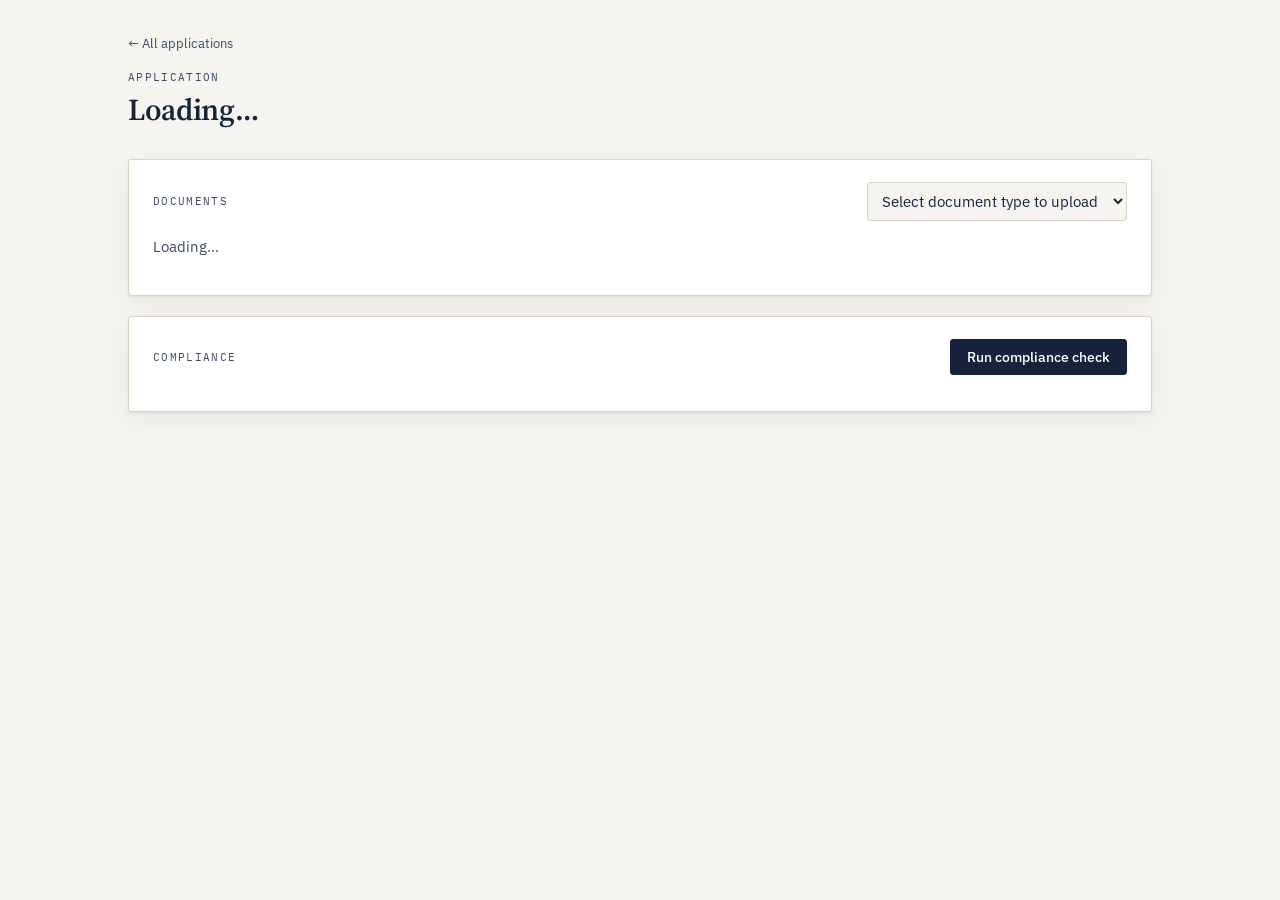
==== application.html @ cc349c44 "Fix OCR failures and duplicate findings" ====
<!doctype html>
<html lang="en">
<head>
<meta charset="utf-8" />
<meta name="viewport" content="width=device-width, initial-scale=1" />
<title>Application — Compliance Checker</title>
<link rel="stylesheet" href="assets/style.css" />
</head>
<body>
  <div class="shell">
    <a href="applications.html" style="font-size:0.82rem; color:var(--ink-soft); text-decoration:none;">&larr; All applications</a>

    <div class="panel-head" style="margin-top:10px;">
      <div>
        <span class="eyebrow">Application</span>
        <h1 id="app-title">Loading…</h1>
        <div id="app-meta" style="color:var(--ink-soft); font-size:0.86rem;"></div>
      </div>
      <div style="text-align:right;">
        <div id="app-stamp"></div>
      </div>
    </div>

    <div id="notice-slot"></div>

    <div class="panel">
      <div class="panel-head">
        <span class="eyebrow">Documents</span>
        <div class="field" style="margin:0; min-width:260px;"><label for="upload-type-select" style="display:none;">Document type</label><select id="upload-type-select"><option value="">Select document type to upload</option></select></div>
      </div>
      <div id="doctype-blocks"><p style="color:var(--ink-soft);">Loading…</p></div>
    </div>

    <div class="preview-modal" id="preview-modal" hidden>
      <div class="preview-dialog" role="dialog" aria-modal="true" aria-labelledby="preview-title">
        <div class="preview-head"><strong id="preview-title">Document preview</strong><div style="display:flex; gap:8px;"><a id="preview-download" class="btn secondary" target="_blank" rel="noopener">Open/download</a><button id="preview-close" class="secondary">Close</button></div></div>
        <div class="preview-body" id="preview-body"></div>
      </div>
    </div>

    <div class="panel">
      <div class="panel-head">
        <span class="eyebrow">Compliance</span>
        <button id="run-check-btn">Run compliance check</button>
      </div>
      <div id="run-summary" style="margin-bottom:12px;"></div>
      <div id="findings-table"></div>
    </div>
  </div>

  <script src="assets/config.js"></script>
  <script type="module">
    import { requireSession, wireTopbar } from "./assets/auth.js";
    import { renderTopbar } from "./assets/topbar.js";
    import { supabase } from "./assets/supabase-client.js";
    import { getStorageProvider } from "./assets/providers/storage.js";
    import { getComplianceProvider } from "./assets/providers/compliance-ai.js";
    import { getDocumentAIProvider } from "./assets/providers/document-ai.js";

    renderTopbar("applications.html");
    const session = await requireSession();
    const params = new URLSearchParams(window.location.search);
    const applicationId = params.get("id");
    if (!applicationId) window.location.href = "applications.html";

    const noticeSlot = document.getElementById("notice-slot");
    function showNotice(kind, msg) { noticeSlot.innerHTML = `<div class="notice ${kind}">${msg}</div>`; }
    function escapeHtml(value) { return String(value ?? "").replace(/[&<>\"']/g, (c) => ({ "&": "&amp;", "<": "&lt;", ">": "&gt;", '\"': "&quot;", "'": "&#39;" }[c])); }
    function slug(name) { return name.toLowerCase().trim().replace(/[^a-z0-9]+/g, "-").replace(/(^-|-$)/g, ""); }
    function stampClass(status) { return status === "green" ? "green" : status === "yellow" ? "yellow" : status === "red" ? "red" : "grey"; }

    let userId, application, student, documentTypes = [], documents = [], rules = [], extractionsByDoc = {};
    const forcedVisible = new Set();
    const processingDocuments = new Set();
    const LOAD_TIMEOUT_MS = 15000;
    const OCR_TIMEOUT_MS = 90000;

    function withTimeout(promise, timeoutMs, label) {
      let timer;
      const timeout = new Promise((_, reject) => { timer = setTimeout(() => reject(new Error(`${label} timed out after ${Math.round(timeoutMs / 1000)} seconds.`)), timeoutMs); });
      return Promise.race([promise, timeout]).finally(() => clearTimeout(timer));
    }

    if (session) {
      wireTopbar(session.user.email);
      userId = session.user.id;
      await loadAll();
      document.getElementById("run-check-btn").addEventListener("click", runComplianceCheck);
      document.getElementById("upload-type-select").addEventListener("change", (event) => {
        const typeId = event.target.value;
        if (!typeId) return;
        forcedVisible.add(typeId);
        renderDoctypeBlocks();
        event.target.value = "";
      });
    }

    async function loadAll() {
      const { data: app, error: appErr } = await supabase
        .from("applications")
        .select("*, students(*), universities(name), programmes(name), countries(name)")
        .eq("id", applicationId).single();
      if (appErr) { showNotice("error", appErr.message); return; }
      application = app; student = app.students;

      document.getElementById("app-title").textContent = `${student?.full_name ?? "Unnamed student"}`;
      document.getElementById("app-meta").textContent =
        `${app.universities?.name ?? "No university"} · ${app.programmes?.name ?? "No programme"} · ${app.countries?.name ?? "No country"} · intake ${app.intake ?? "tbd"}`;
      renderStamp(app.overall_status);

      const { data: types } = await supabase.from("document_types").select("*").order("name");
      documentTypes = types || [];
      populateUploadTypeSelect();
      const { data: configuredRules, error: rulesError } = await supabase.from("compliance_requirements").select("*").eq("is_enabled", true).order("priority");
      if (rulesError) { showNotice("error", rulesError.message); return; }
      rules = configuredRules || [];

      await loadDocuments();
      await loadLatestRun();
    }

    function renderStamp(status) {
      document.getElementById("app-stamp").innerHTML = status
        ? `<span class="stamp ${stampClass(status)}">${status}</span>`
        : `<span class="stamp grey">not run</span>`;
    }

    async function loadDocuments() {
      const container = document.getElementById("doctype-blocks");
      try {
        const { data: docs, error } = await withTimeout(
          supabase.from("documents").select("*").eq("application_id", applicationId).order("uploaded_at", { ascending: false }),
          LOAD_TIMEOUT_MS,
          "Document list loading"
        );
        if (error) throw error;
        documents = docs || [];

        if (documents.length) {
          const { data: extractions, error: extractionError } = await withTimeout(
            supabase.from("document_extractions").select("*").in("document_id", documents.map((d) => d.id)).order("created_at", { ascending: false }),
            LOAD_TIMEOUT_MS,
            "Document extraction loading"
          );
          if (extractionError) throw extractionError;
          extractionsByDoc = {};
          for (const ex of extractions || []) {
            if (!extractionsByDoc[ex.document_id]) extractionsByDoc[ex.document_id] = ex;
          }
        } else {
          extractionsByDoc = {};
        }

        renderDoctypeBlocks();
        const queuedDocuments = documents.filter((document) => document.processing_status === "queued" && !extractionsByDoc[document.id]);
        for (const document of queuedDocuments) processDocument(document.id);
      } catch (err) {
        documents = [];
        extractionsByDoc = {};
        container.innerHTML = `<div class="notice error">Could not load documents: ${escapeHtml(err.message || "Unknown error")} <button class="secondary" id="retry-documents-btn" style="margin-left:8px;">Retry</button></div>`;
        document.getElementById("retry-documents-btn")?.addEventListener("click", loadDocuments);
      }
    }

    function populateUploadTypeSelect() {
      const select = document.getElementById("upload-type-select");
      const groups = new Map();
      for (const type of documentTypes) { const category = type.category || "Other / Custom Documents"; if (!groups.has(category)) groups.set(category, []); groups.get(category).push(type); }
      select.innerHTML = `<option value="">Select document type to upload</option>` + [...groups.entries()].map(([category, rows]) => `<optgroup label="${escapeHtml(category)}">${rows.map((type) => `<option value="${type.id}">${escapeHtml(type.name)}</option>`).join("")}</optgroup>`).join("");
    }

    // Which document types currently have a block on screen: required types,

    // required types, any custom type that already has a document, and any
    // type the reviewer explicitly opened via "Use another document type".
    function visibleTypes() {
      const withDocs = new Set(documents.map((d) => d.document_type_id));
      return documentTypes.filter(
        (t) => t.required_by_default || withDocs.has(t.id) || forcedVisible.has(t.id)
      );
    }

    function renderDoctypeBlocks() {
      const container = document.getElementById("doctype-blocks");
      const types = visibleTypes();
      if (!types.length) {
        container.innerHTML = `<div class="empty-state">No document types yet. Add one from the Document types page, or click "Use another document type" above.</div>`;
        return;
      }
      container.innerHTML = types.map(typeBlockHtml).join("");

      container.querySelectorAll("[data-action='preview']").forEach((button) => {
        button.addEventListener("click", () => previewDocument(button.dataset.docId));
      });
      container.querySelectorAll("[data-action='retry']").forEach((button) => {
        button.addEventListener("click", () => processDocument(button.dataset.docId));
      });
      for (const t of types) {
        const input = container.querySelector(`input[type=file][data-type-id="${t.id}"]`);
        if (input) input.addEventListener("change", (e) => uploadFiles(t, e.target.files));
      }
    }

    function typeBlockHtml(t) {
      const docsForType = documents.filter((d) => d.document_type_id === t.id);
      return `
        <div class="doctype-block">
          <div class="doctype-head">
            <h3 style="margin:0;">${t.name}${t.required_by_default ? ' <span class="badge critical">required</span>' : ""}</h3>
            <span class="count">${docsForType.length} document${docsForType.length === 1 ? "" : "s"}</span>
          </div>
          ${docsForType.map((d) => docFileRowHtml(d)).join("") || '<p style="color:var(--ink-soft); font-size:0.85rem; margin:4px 0;">No documents uploaded yet.</p>'}
          <div class="field" style="margin-top:10px; margin-bottom:0;">
            <input type="file" multiple data-type-id="${t.id}" />
          </div>
        </div>`;
    }

    function docFileRowHtml(d) {
      const ex = extractionsByDoc[d.id];
      const statusBadge = `<span class="badge ${d.processing_status === "ready" ? "resolved" : "warning"}">${d.processing_status}</span>`;
      return `
        <div class="doc-file-row" style="flex-direction:column; align-items:stretch;">
          <div style="display:flex; justify-content:space-between; align-items:center;">
            <span>${d.file_name} <span style="color:var(--ink-soft); font-size:0.78rem;">(${Math.round(d.file_size / 1024)} KB)</span></span>
            <div style="display:flex; align-items:center; gap:8px;">
              ${statusBadge}
              ${ex ? '<span class="badge accepted">processed</span>' : d.processing_status === "failed" ? '<span class="badge critical">failed</span>' : '<span class="badge warning">processing automatically</span>'}
              <button class="secondary" style="padding:4px 10px; font-size:0.78rem;" data-action="preview" data-doc-id="${d.id}">Preview</button>
              ${d.processing_status === "failed" ? `<button class="secondary" style="padding:4px 10px; font-size:0.78rem;" data-action="retry" data-doc-id="${d.id}">Retry</button>` : ""}
            </div>
          </div>
          <div id="extraction-slot-${d.id}"></div>
        </div>`;
    }

    async function previewDocument(docId) {
      const doc = documents.find((item) => item.id === docId);
      if (!doc) return;
      try {
        const url = await getStorageProvider().getSignedUrl(doc.storage_path);
        const modal = window.document.getElementById("preview-modal");
        const body = window.document.getElementById("preview-body");
        window.document.getElementById("preview-title").textContent = doc.file_name;
        window.document.getElementById("preview-download").href = url;
        if (doc.mime_type === "application/pdf") body.innerHTML = `<iframe title="${doc.file_name}" src="${url}"></iframe>`;
        else if (doc.mime_type?.startsWith("image/")) body.innerHTML = `<img alt="${doc.file_name}" src="${url}" />`;
        else body.innerHTML = `<div class="preview-fallback">Preview is not available for this file type. Use the button above to open or download the document.</div>`;
        modal.hidden = false;
      } catch (err) { showNotice("error", err.message || "Could not preview this document."); }
    }

    document.getElementById("preview-close").addEventListener("click", () => { document.getElementById("preview-modal").hidden = true; document.getElementById("preview-body").innerHTML = ""; });
    document.getElementById("preview-modal").addEventListener("click", (event) => { if (event.target.id === "preview-modal") document.getElementById("preview-close").click(); });

    async function processDocument(docId, uploadedFile = null) {
      const document = documents.find((item) => item.id === docId);
      if (!document || processingDocuments.has(docId)) return;
      processingDocuments.add(docId);
      try {
        document.processing_status = "queued";
        showNotice("queue", `Processing ${document.file_name} automatically…`);
        const type = documentTypes.find((item) => item.id === document.document_type_id);
        let file = uploadedFile;
        if (!file) {
          const storage = getStorageProvider();
          const signedUrl = await storage.getSignedUrl(document.storage_path);
          const response = await fetch(signedUrl);
          const blob = await response.blob();
          file = new File([blob], document.file_name, { type: document.mime_type || blob.type || "application/octet-stream" });
        }
        let result;
        const isVisionDocument = document.mime_type === "application/pdf" || document.mime_type?.startsWith("image/");
        if (isVisionDocument && window.APP_CONFIG.OCR_FUNCTION_NAME) {
          const response = await withTimeout(
            supabase.functions.invoke(window.APP_CONFIG.OCR_FUNCTION_NAME, { body: { document_id: docId, document_type: type?.name || document.detected_document_type || "document" } }),
            OCR_TIMEOUT_MS,
            "Gemini OCR"
          );
          if (response.error) {
            let detail = response.error.message || "OCR Edge Function failed.";
            try {
              const body = await response.error.context?.json();
              detail = body?.details || body?.error || detail;
            } catch { /* keep the SDK error when the response body is unavailable */ }
            throw new Error(detail);
          }
          result = response.data;
        } else {
          const docAI = getDocumentAIProvider();
          result = await docAI.extract({ file, document, documentType: type });
        }
        const { error } = await supabase.from("document_extractions").insert({
          document_id: docId, provider: result.provider, model: result.model,
          extracted_data: result.extracted_data, confidence: result.confidence,
        });
        if (error) throw error;
        const { error: updateError } = await supabase.from("documents").update({
          processing_status: "ready",
          detected_document_type: result.extracted_data?.extractedDocumentType || type?.name || null,
          processed_at: new Date().toISOString(),
        }).eq("id", docId);
        if (updateError) throw updateError;
        await loadDocuments();
      } catch (err) {
        document.processing_status = "failed";
        await supabase.from("documents").update({ processing_status: "failed" }).eq("id", docId);
        renderDoctypeBlocks();
        showNotice("error", `${document.file_name}: ${err.message || "Automatic processing failed."}`);
      } finally {
        processingDocuments.delete(docId);
      }
    }

    async function uploadFiles(docType, fileList) {
      const storage = getStorageProvider();
      const maxMb = window.APP_CONFIG.MAX_UPLOAD_SIZE_MB || 10;
      try {
        for (const file of fileList) {
          if (file.size > maxMb * 1024 * 1024) {
            showNotice("error", `${file.name} exceeds the ${maxMb} MB upload limit.`);
            continue;
          }
          const path = storage.buildPath(userId, applicationId, slug(docType.name), file.name);
          await storage.upload(path, file);
          const { data: doc, error } = await supabase.from("documents").insert({
            owner_id: userId, application_id: applicationId, student_id: application.student_id,
            document_type_id: docType.id, file_name: file.name, mime_type: file.type || "application/octet-stream",
            file_size: file.size, storage_bucket: window.APP_CONFIG.STORAGE_BUCKET, storage_path: path,
            processing_status: "queued",
          }).select("id").single();
          if (error) throw error;
          documents.push({ ...doc, file_name: file.name, document_type_id: docType.id, storage_path: path, mime_type: file.type, processing_status: "queued" });
          await processDocument(doc.id, file);
        }
        showNotice("ok", "Upload complete. Documents were processed automatically. Run compliance when ready.");
        await loadDocuments();
      } catch (err) {
        showNotice("error", err.message || "Upload failed.");
      }
    }

    function promptAddDocType() {
      const shown = new Set(visibleTypes().map((t) => t.id));
      const remaining = documentTypes.filter((t) => !shown.has(t.id));
      if (!remaining.length) {
        showNotice("ok", "Every document type is already shown below. Add a new one from the Document types page.");
        return;
      }
      const names = remaining.map((t) => t.name).join(", ");
      const chosen = window.prompt(`Add which type?\n\n${names}`);
      const match = remaining.find((t) => t.name.toLowerCase() === (chosen || "").trim().toLowerCase());
      if (!match) return;
      forcedVisible.add(match.id);
      renderDoctypeBlocks();
    }

    function dedupeFindings(findings) {
      const seen = new Set();
      return findings.filter((finding) => {
        const key = [finding.findingType, finding.documentId || "", finding.relatedDocumentId || "", finding.description || ""].join("|");
        if (seen.has(key)) return false;
        seen.add(key);
        return true;
      });
    }

    async function runComplianceCheck() {
      try {
        showNotice("queue", "Running compliance check…");
        const requiredTypes = documentTypes.filter((t) => t.required_by_default).map((t) => t.name);

        const engineDocs = documents.map((d) => {
          const type = documentTypes.find((t) => t.id === d.document_type_id);
          const ex = extractionsByDoc[d.id];
          return {
            id: d.id,
            fileName: d.file_name,
            documentTypeId: d.document_type_id,
            selectedType: type?.name || d.detected_document_type || "unknown",
            extraction: ex ? ex.extracted_data : null,
          };
        });

        const input = {
          applicationId,
          application: {
            dateOfBirth: student?.date_of_birth || null,
            passportNumber: student?.passport_number || null,
            countryId: application.country_id,
            universityId: application.university_id,
            programmeId: application.programme_id,
          },
          documents: engineDocs,
          requiredDocumentTypes: requiredTypes,
          requirements: {},
          rules,
        };

        const provider = getComplianceProvider();
        const rawResult = await provider.evaluate(input);
        const uniqueFindings = dedupeFindings(rawResult.findings || []);
        const result = { ...rawResult, findings: uniqueFindings };

        const { data: run, error: runErr } = await supabase.from("compliance_runs").insert({
          application_id: applicationId, started_by: userId, provider: provider.name,
          stage_one_completed: true, stage_two_completed: true, stage_three_completed: true,
          status: "completed", completed_at: new Date().toISOString(),
        }).select("id").single();
        if (runErr) throw runErr;

        if (result.findings.length) {
          const rows = result.findings.map((f) => ({
            run_id: run.id, application_id: applicationId, document_id: f.documentId,
            related_document_id: f.relatedDocumentId, finding_type: f.findingType, severity: f.severity,
            state: f.state, description: f.description, evidence: f.evidence,
            expected_value: f.expectedValue, actual_value: f.actualValue,
            recommendation: f.recommendation, confidence: f.confidence,
          }));
          const { error: findErr } = await supabase.from("compliance_findings").insert(rows);
          if (findErr) throw findErr;
        }

        await supabase.from("applications").update({
          overall_status: result.status, documents_checked: result.documentsChecked,
          passed_count: result.passed, warning_count: result.warnings,
          failed_count: result.failed, missing_count: result.missing,
          status: result.findings.length ? "needs_review" : application.status,
          updated_at: new Date().toISOString(),
        }).eq("id", applicationId);

        await supabase.from("audit_logs").insert({
          actor_id: userId, application_id: applicationId, event_type: "compliance_run_completed",
          payload: { status: result.status, findings: result.findings.length, provider: provider.name },
        });

        renderStamp(result.status);
        renderRunSummary(result);
        renderFindings(result.findings);
        showNotice("ok", `Compliance check complete — ${result.findings.length} finding(s).`);
      } catch (err) {
        showNotice("error", err.message || "Compliance check failed.");
      }
    }

    async function loadLatestRun() {
      const { data: run } = await supabase
        .from("compliance_runs").select("*").eq("application_id", applicationId)
        .order("started_at", { ascending: false }).limit(1).maybeSingle();
      if (!run) return;
      const { data: findings } = await supabase
        .from("compliance_findings").select("*").eq("run_id", run.id).order("severity");
      renderRunSummary({
        documentsChecked: application.documents_checked, passed: application.passed_count,
        warnings: application.warning_count, failed: application.failed_count, missing: application.missing_count,
      });
      renderFindings((findings || []).map((f) => ({
        findingType: f.finding_type, severity: f.severity, state: f.state, description: f.description,
        evidence: f.evidence, expectedValue: f.expected_value, actualValue: f.actual_value,
        recommendation: f.recommendation, confidence: f.confidence,
      })));
    }

    function renderRunSummary(r) {
      document.getElementById("run-summary").innerHTML = `
        <div class="field-row mono" style="font-size:0.82rem; color:var(--ink-soft);">
          <span>checked: ${r.documentsChecked}</span>
          <span>passed: ${r.passed}</span>
          <span>warnings: ${r.warnings}</span>
          <span>failed: ${r.failed}</span>
          <span>missing: ${r.missing}</span>
        </div>`;
    }

    function renderFindings(findings) {
      const el = document.getElementById("findings-table");
      if (!findings.length) { el.innerHTML = `<div class="empty-state">No findings on record yet. Run a compliance check to generate structured findings.</div>`; return; }
      el.innerHTML = `
        <table>
          <thead><tr><th>Severity</th><th>Type</th><th>Description</th><th>Expected</th><th>Actual</th><th>Recommendation</th><th>Evidence</th></tr></thead>
          <tbody>
            ${findings.map((f) => `
              <tr>
                <td><span class="badge ${f.severity}">${f.severity}</span></td>
                <td class="mono">${f.findingType}</td>
                <td>${f.description}</td>
                <td>${f.expectedValue ?? "—"}</td>
                <td>${f.actualValue ?? "—"}</td>
                <td>${f.recommendation ?? "—"}</td>
                <td><pre class="evidence-json">${JSON.stringify(f.evidence, null, 0)}</pre></td>
              </tr>`).join("")}
          </tbody>
        </table>`;
    }
  </script>
</body>
</html>
---- assets/style.css ----
@import url('https://fonts.googleapis.com/css2?family=Source+Serif+4:opsz,wght@8..60,500;8..60,600;8..60,700&family=IBM+Plex+Sans:wght@400;500;600&family=IBM+Plex+Mono:wght@400;500&display=swap');

:root {
  --ink: #16233b;
  --ink-soft: #3b4a63;
  --paper: #f6f4ee;
  --paper-raised: #ffffff;
  --line: #d8d3c4;
  --verdigris: #2f6f62;
  --verdigris-soft: #e4efec;
  --amber: #b9791f;
  --amber-soft: #f6ecd9;
  --rust: #a63d2c;
  --rust-soft: #f7e4de;
  --radius: 3px;
  --shadow: 0 1px 2px rgba(22, 35, 59, 0.08), 0 8px 24px rgba(22, 35, 59, 0.06);
  --font-display: 'Source Serif 4', Georgia, serif;
  --font-body: 'IBM Plex Sans', -apple-system, BlinkMacSystemFont, sans-serif;
  --font-mono: 'IBM Plex Mono', ui-monospace, SFMono-Regular, Menlo, monospace;
}

* { box-sizing: border-box; }

body {
  margin: 0;
  background: var(--paper);
  color: var(--ink);
  font-family: var(--font-body);
  font-size: 15px;
  line-height: 1.5;
}

a { color: var(--verdigris); }

h1, h2, h3 { font-family: var(--font-display); font-weight: 600; margin: 0 0 0.4em; color: var(--ink); }
h1 { font-size: 1.9rem; letter-spacing: -0.01em; }
h2 { font-size: 1.3rem; }
h3 { font-size: 1.05rem; }

.mono { font-family: var(--font-mono); }

/* ---- Shell / chrome ---- */
.topbar {
  display: flex; align-items: center; justify-content: space-between;
  padding: 14px 28px; border-bottom: 1px solid var(--line);
  background: var(--paper-raised);
}
.topbar .brand { display: flex; align-items: baseline; gap: 10px; }
.topbar .brand .mark {
  font-family: var(--font-mono); font-size: 11px; letter-spacing: 0.14em;
  color: var(--verdigris); border: 1px solid var(--verdigris); padding: 2px 6px; border-radius: var(--radius);
}
.topbar .brand .name { font-family: var(--font-display); font-weight: 600; font-size: 1.1rem; }
.topbar nav { display: flex; gap: 18px; align-items: center; font-size: 0.9rem; }
.topbar nav a { color: var(--ink-soft); text-decoration: none; }
.topbar nav a:hover, .topbar nav a.active { color: var(--ink); text-decoration: underline; }
.topbar .who { font-size: 0.82rem; color: var(--ink-soft); }

.shell { max-width: 1080px; margin: 0 auto; padding: 32px 28px 80px; }

/* ---- Cards / panels ---- */
.panel {
  background: var(--paper-raised); border: 1px solid var(--line); border-radius: var(--radius);
  padding: 22px 24px; margin-bottom: 20px; box-shadow: var(--shadow);
}
.panel-head { display: flex; align-items: center; justify-content: space-between; margin-bottom: 14px; gap: 12px; flex-wrap: wrap; }
.panel-head .eyebrow { font-family: var(--font-mono); font-size: 11px; letter-spacing: 0.12em; text-transform: uppercase; color: var(--ink-soft); }

.grid-2 { display: grid; grid-template-columns: 1fr 1fr; gap: 14px; }
@media (max-width: 720px) { .grid-2 { grid-template-columns: 1fr; } }

/* ---- Forms ---- */
label { display: block; font-size: 0.82rem; color: var(--ink-soft); margin-bottom: 4px; }
input, select, textarea {
  width: 100%; font-family: var(--font-body); font-size: 0.92rem; padding: 8px 10px;
  border: 1px solid var(--line); border-radius: var(--radius); background: var(--paper);
  color: var(--ink);
}
input:focus, select:focus, textarea:focus { outline: 2px solid var(--verdigris); outline-offset: 1px; }
.field { margin-bottom: 12px; }
.field-row { display: flex; gap: 12px; flex-wrap: wrap; }
.field-row > .field { flex: 1; min-width: 160px; }

button, .btn {
  font-family: var(--font-body); font-weight: 500; font-size: 0.88rem; cursor: pointer;
  padding: 8px 16px; border-radius: var(--radius); border: 1px solid var(--ink);
  background: var(--ink); color: var(--paper-raised); text-decoration: none; display: inline-block;
}
button:hover, .btn:hover { background: #0e1830; }
button.secondary, .btn.secondary { background: transparent; color: var(--ink); border-color: var(--line); }
button.secondary:hover, .btn.secondary:hover { border-color: var(--ink); background: transparent; }
button.danger { background: var(--rust); border-color: var(--rust); }
button:disabled { opacity: 0.5; cursor: not-allowed; }

/* ---- Stamp (signature element): compliance verdict ---- */
.stamp {
  display: inline-flex; align-items: center; justify-content: center; gap: 8px;
  font-family: var(--font-mono); font-size: 12px; letter-spacing: 0.1em; text-transform: uppercase;
  padding: 7px 14px; border-radius: 999px; border: 2px solid currentColor; transform: rotate(-2deg);
}
.stamp.green { color: var(--verdigris); background: var(--verdigris-soft); }
.stamp.yellow { color: var(--amber); background: var(--amber-soft); }
.stamp.red { color: var(--rust); background: var(--rust-soft); }
.stamp.grey { color: var(--ink-soft); background: #ececec; }

/* ---- Badges ---- */
.badge {
  display: inline-block; font-family: var(--font-mono); font-size: 10.5px; letter-spacing: 0.06em;
  text-transform: uppercase; padding: 2px 8px; border-radius: 999px; border: 1px solid currentColor;
}
.badge.critical { color: var(--rust); background: var(--rust-soft); }
.badge.warning { color: var(--amber); background: var(--amber-soft); }
.badge.info { color: var(--ink-soft); background: #ececec; }
.badge.open { color: var(--rust); }
.badge.resolved, .badge.accepted { color: var(--verdigris); }
.badge.dismissed { color: var(--ink-soft); }

/* ---- Tables / lists ---- */
table { width: 100%; border-collapse: collapse; font-size: 0.88rem; }
th, td { text-align: left; padding: 9px 10px; border-bottom: 1px solid var(--line); vertical-align: top; }
th { font-family: var(--font-mono); font-size: 10.5px; letter-spacing: 0.08em; text-transform: uppercase; color: var(--ink-soft); }
tr:hover td { background: rgba(22, 35, 59, 0.02); }

.list-row {
  display: flex; align-items: center; justify-content: space-between; gap: 12px;
  padding: 12px 0; border-bottom: 1px solid var(--line);
}
.list-row:last-child { border-bottom: none; }
.list-row .title { font-weight: 500; }
.list-row .meta { font-size: 0.8rem; color: var(--ink-soft); }

/* ---- Doc type / upload blocks ---- */
.doctype-block { border: 1px solid var(--line); border-radius: var(--radius); padding: 14px 16px; margin-bottom: 12px; background: var(--paper); }
.doctype-block .doctype-head { display: flex; justify-content: space-between; align-items: baseline; margin-bottom: 8px; }
.doctype-block .count { font-family: var(--font-mono); font-size: 11px; color: var(--ink-soft); }
.doc-file-row { display: flex; align-items: center; justify-content: space-between; padding: 6px 0; border-top: 1px dashed var(--line); font-size: 0.86rem; }
.doc-file-row:first-of-type { border-top: none; }

.empty-state {
  border: 1px dashed var(--line); border-radius: var(--radius); padding: 28px; text-align: center;
  color: var(--ink-soft); font-size: 0.9rem;
}

.notice { padding: 10px 14px; border-radius: var(--radius); font-size: 0.85rem; margin-bottom: 14px; }
.notice.error { background: var(--rust-soft); color: var(--rust); border: 1px solid var(--rust); }
.notice.ok { background: var(--verdigris-soft); color: var(--verdigris); border: 1px solid var(--verdigris); }
.notice.queue { background: var(--amber-soft); color: var(--amber); border: 1px solid var(--amber); }

.evidence-json {
  font-family: var(--font-mono); font-size: 11.5px; background: var(--paper); border: 1px solid var(--line);
  border-radius: var(--radius); padding: 8px 10px; white-space: pre-wrap; word-break: break-word; margin: 0;
}

.footer-note { margin-top: 28px; font-size: 0.78rem; color: var(--ink-soft); text-align: center; }

/* ---- Authenticated workspace shell ---- */
.workspace-sidebar {
  position: fixed; inset: 0 auto 0 0; z-index: 20; width: 250px; display: flex; flex-direction: column;
  padding: 22px 16px 18px; background: #132039; color: #eef3ef; box-shadow: 8px 0 28px rgba(22, 35, 59, 0.12);
}
.workspace-brand { display: flex; align-items: center; gap: 10px; padding: 0 10px 24px; border-bottom: 1px solid rgba(255,255,255,0.14); }
.workspace-brand .mark { font-family: var(--font-mono); font-size: 10px; letter-spacing: 0.12em; color: #b9d8cd; border: 1px solid #6fa795; padding: 3px 5px; border-radius: var(--radius); }
.workspace-brand strong, .workspace-brand span { display: block; }
.workspace-brand strong { font-family: var(--font-display); font-size: 1.05rem; font-weight: 600; }
.workspace-brand div span { margin-top: 1px; color: #9eafbf; font-size: 0.72rem; }
.workspace-section-label { margin: 24px 10px 8px; color: #8292a7; font-family: var(--font-mono); font-size: 10px; letter-spacing: 0.14em; text-transform: uppercase; }
.workspace-nav { display: grid; gap: 3px; }
.workspace-nav-link { display: flex; align-items: center; gap: 10px; padding: 9px 10px; border-radius: 4px; color: #b9c5d3; text-decoration: none; font-size: 0.86rem; transition: background 160ms ease-out, color 160ms ease-out, transform 160ms ease-out; }
.workspace-nav-link:hover { color: #ffffff; background: rgba(255,255,255,0.08); transform: translateX(2px); }
.workspace-nav-link.active { color: #ffffff; background: #2d6c60; box-shadow: inset 3px 0 #a9d6c6; }
.nav-icon { width: 18px; color: #8fc1b2; font-family: var(--font-mono); text-align: center; font-size: 0.9rem; }
.workspace-sidebar-footer { margin-top: auto; display: grid; gap: 14px; }
.workspace-status { padding: 0 10px; color: #8292a7; font-family: var(--font-mono); font-size: 10px; letter-spacing: 0.04em; }
.status-dot { display: inline-block; width: 7px; height: 7px; margin-right: 5px; border-radius: 50%; background: #69b69d; box-shadow: 0 0 0 3px rgba(105,182,157,0.15); }
.workspace-mode .shell { max-width: none; margin: 0; padding: 42px 48px 90px 298px; }
.workspace-mode .topbar { display: none; }
.workspace-mobile-header, .workspace-scrim { display: none; }

/* ---- Dashboard landing ---- */
.dashboard-hero { display: flex; align-items: flex-end; justify-content: space-between; gap: 24px; margin-bottom: 30px; }
.dashboard-kicker { margin-bottom: 8px; color: var(--verdigris); font-family: var(--font-mono); font-size: 11px; letter-spacing: 0.14em; text-transform: uppercase; }
.dashboard-hero h1 { font-size: clamp(2.1rem, 4vw, 3.4rem); line-height: 1.03; max-width: 680px; }
.dashboard-hero p { max-width: 620px; margin: 0; color: var(--ink-soft); font-size: 1rem; }
.dashboard-hero-action { display: flex; gap: 9px; flex-wrap: wrap; justify-content: flex-end; }
.dashboard-grid { display: grid; grid-template-columns: repeat(4, minmax(0, 1fr)); gap: 14px; margin-bottom: 18px; }
.metric-card { min-height: 132px; padding: 18px; background: var(--paper-raised); border: 1px solid var(--line); border-radius: var(--radius); box-shadow: var(--shadow); }
.metric-card .metric-label { color: var(--ink-soft); font-family: var(--font-mono); font-size: 10px; letter-spacing: 0.1em; text-transform: uppercase; }
.metric-card .metric-value { margin-top: 14px; font-family: var(--font-display); font-size: 2.5rem; line-height: 1; }
.metric-card .metric-note { margin-top: 8px; color: var(--ink-soft); font-size: 0.78rem; }
.dashboard-columns { display: grid; grid-template-columns: 1.35fr 0.95fr; gap: 18px; }
.dashboard-panel { min-height: 290px; }
.dashboard-panel .panel-head { margin-bottom: 18px; }
.dashboard-panel .panel-head h2 { margin-bottom: 0; }
.dashboard-list { display: grid; gap: 4px; }
.dashboard-list-item { display: flex; align-items: center; justify-content: space-between; gap: 16px; padding: 12px 0; border-bottom: 1px solid var(--line); }
.dashboard-list-item:last-child { border-bottom: none; }
.dashboard-list-item .title { font-weight: 500; }
.dashboard-list-item .meta { margin-top: 3px; color: var(--ink-soft); font-size: 0.78rem; }
.dashboard-list-item .right { text-align: right; }
.quick-actions { display: grid; gap: 9px; }
.quick-action { display: flex; align-items: center; justify-content: space-between; gap: 12px; padding: 13px 14px; color: var(--ink); text-decoration: none; border: 1px solid var(--line); border-radius: var(--radius); background: var(--paper); transition: border-color 160ms ease-out, transform 160ms ease-out; }
.quick-action:hover { border-color: var(--verdigris); transform: translateX(2px); }
.quick-action strong { display: block; font-size: 0.88rem; }
.quick-action span { display: block; margin-top: 2px; color: var(--ink-soft); font-size: 0.75rem; }

@media (max-width: 980px) {
  .dashboard-grid { grid-template-columns: repeat(2, minmax(0, 1fr)); }
  .dashboard-columns { grid-template-columns: 1fr; }
}
@media (max-width: 720px) {
  .workspace-sidebar { transform: translateX(-102%); transition: transform 200ms var(--ease-out, cubic-bezier(0.23, 1, 0.32, 1)); }
  .workspace-sidebar.open { transform: translateX(0); }
  .workspace-mode .shell { padding: 78px 18px 60px; }
  .workspace-mobile-header { position: fixed; inset: 0 0 auto 0; z-index: 15; display: flex; align-items: center; justify-content: space-between; height: 58px; padding: 10px 14px; background: var(--paper-raised); border-bottom: 1px solid var(--line); }
  .workspace-mobile-header button { padding: 6px 10px; font-size: 0.76rem; }
  .workspace-mobile-close { visibility: hidden; }
  .workspace-mobile-title { font-family: var(--font-display); font-weight: 600; }
  .workspace-scrim { position: fixed; inset: 0; z-index: 19; background: rgba(12, 24, 42, 0.36); }
  body.nav-open .workspace-scrim { display: block; }
  .dashboard-hero { display: block; }
  .dashboard-hero-action { margin-top: 18px; justify-content: flex-start; }
}
@media (max-width: 480px) {
  .dashboard-grid { grid-template-columns: 1fr 1fr; gap: 9px; }
  .metric-card { min-height: 112px; padding: 13px; }
  .metric-card .metric-value { font-size: 2rem; }
}

/* ---- Rule builder ---- */
.rule-builder-grid { display: grid; grid-template-columns: 1fr 1fr; gap: 14px 18px; }
.rule-builder-grid .full { grid-column: 1 / -1; }
.rule-builder-section { padding: 15px; border: 1px solid var(--line); border-radius: var(--radius); background: var(--paper); }
.rule-builder-section h3 { margin-bottom: 12px; }
.rule-list { display: grid; gap: 10px; }
.rule-card { padding: 15px 16px; border: 1px solid var(--line); border-radius: var(--radius); background: var(--paper-raised); }
.rule-card.is-disabled { opacity: 0.62; }
.rule-card-head { display: flex; align-items: flex-start; justify-content: space-between; gap: 16px; }
.rule-card-title { font-weight: 600; }
.rule-card-meta { display: flex; flex-wrap: wrap; gap: 6px; margin-top: 7px; }
.rule-card-message { margin: 12px 0 0; color: var(--ink-soft); font-size: 0.86rem; }
.rule-card-source { margin-top: 9px; color: var(--ink-soft); font-family: var(--font-mono); font-size: 0.71rem; }
.rule-card-actions { display: flex; gap: 7px; flex-wrap: wrap; justify-content: flex-end; }
.rule-builder-actions { display: flex; justify-content: flex-end; gap: 9px; margin-top: 15px; }
@media (max-width: 720px) { .rule-builder-grid { grid-template-columns: 1fr; } .rule-builder-grid .full { grid-column: auto; } .rule-card-head { display: block; } .rule-card-actions { margin-top: 12px; justify-content: flex-start; } }

/* ---- Document preview ---- */
.preview-modal { position: fixed; inset: 0; z-index: 80; display: grid; place-items: center; padding: 24px; background: rgba(27, 31, 37, .72); }
.preview-modal[hidden] { display: none; }
.preview-dialog { width: min(1100px, 96vw); height: min(88vh, 820px); display: flex; flex-direction: column; background: var(--paper); border-radius: var(--radius); box-shadow: 0 24px 80px rgba(0,0,0,.25); overflow: hidden; }
.preview-head { display:flex; align-items:center; justify-content:space-between; gap:12px; padding: 14px 18px; border-bottom: 1px solid var(--line); }
.preview-head strong { overflow:hidden; text-overflow:ellipsis; white-space:nowrap; }
.preview-body { flex:1; min-height:0; display:grid; place-items:center; background:#28313a; }
.preview-body iframe, .preview-body img { width:100%; height:100%; border:0; object-fit:contain; }
.preview-body img { padding:20px; }
.preview-fallback { max-width: 440px; padding: 24px; text-align:center; color: white; }
.preview-fallback a { color:white; }
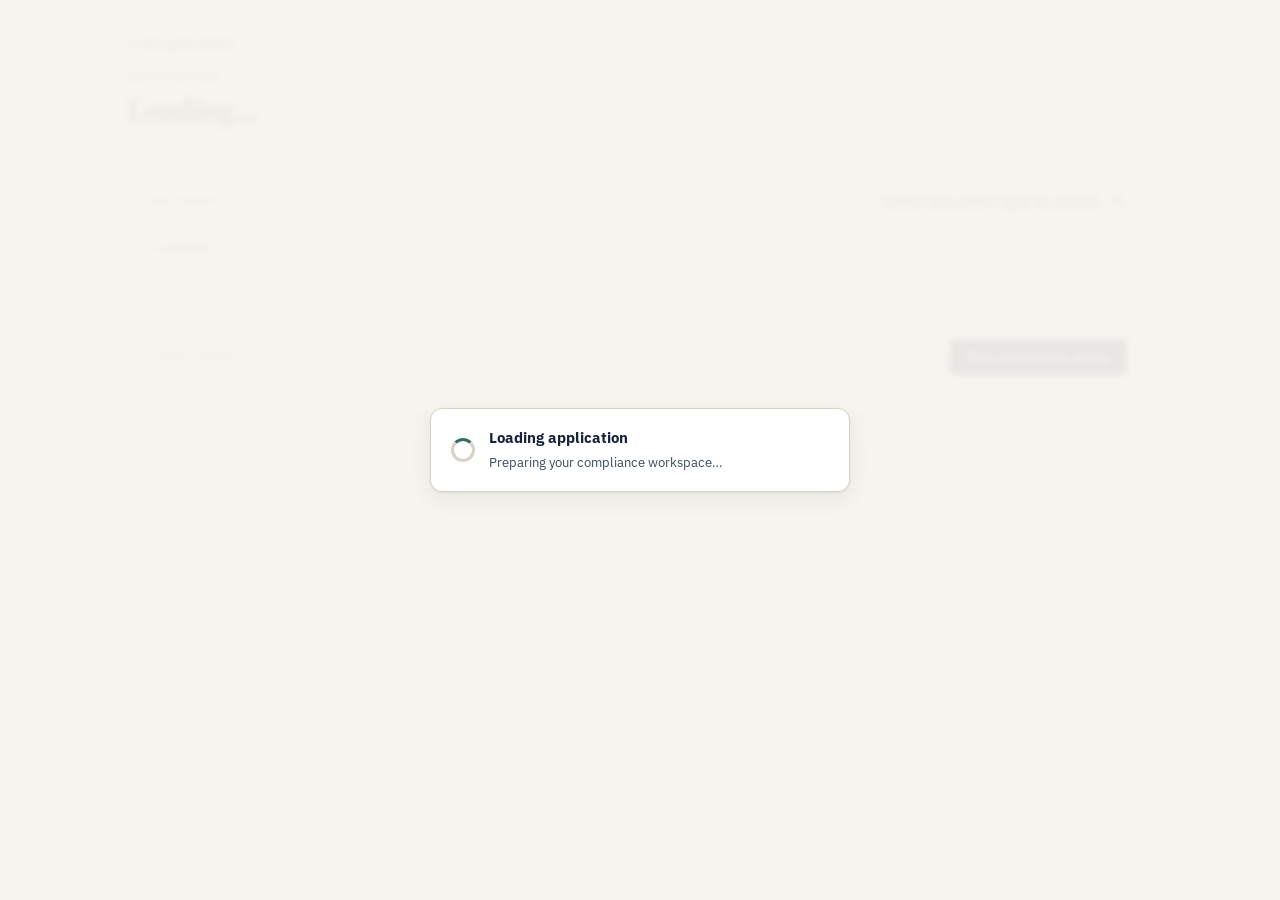
==== commit aed56896: "Add application loading screens" ====
--- a/application.html
+++ b/application.html
@@ -7,6 +7,9 @@
 <link rel="stylesheet" href="assets/style.css" />
 </head>
 <body>
+  <div id="page-loading" class="page-loading" role="status" aria-live="polite">
+    <div class="page-loading-card"><div class="loading-spinner" aria-hidden="true"></div><div><strong id="page-loading-title">Loading application</strong><p id="page-loading-detail">Preparing your compliance workspace…</p></div></div>
+  </div>
   <div class="shell">
     <a href="applications.html" style="font-size:0.82rem; color:var(--ink-soft); text-decoration:none;">&larr; All applications</a>
 
@@ -55,6 +58,7 @@
     import { supabase } from "./assets/supabase-client.js";
     import { getStorageProvider } from "./assets/providers/storage.js";
     import { getComplianceProvider } from "./assets/providers/compliance-ai.js";
+    import { buildNarrative } from "./assets/compliance-engine.js";
     import { getDocumentAIProvider } from "./assets/providers/document-ai.js";
 
     renderTopbar("applications.html");
@@ -64,7 +68,16 @@
     if (!applicationId) window.location.href = "applications.html";
 
     const noticeSlot = document.getElementById("notice-slot");
+    const pageLoading = document.getElementById("page-loading");
     function showNotice(kind, msg) { noticeSlot.innerHTML = `<div class="notice ${kind}">${msg}</div>`; }
+    function setPageLoading(visible, title = "Loading application", detail = "Preparing your compliance workspace…") {
+      pageLoading.hidden = !visible;
+      document.getElementById("page-loading-title").textContent = title;
+      document.getElementById("page-loading-detail").textContent = detail;
+    }
+    function setDocumentsLoading(message = "Loading uploaded documents…") {
+      document.getElementById("doctype-blocks").innerHTML = `<div class="loading-panel"><div class="loading-spinner" aria-hidden="true"></div><div><strong>${escapeHtml(message)}</strong><p>We are retrieving document status and automatic extraction results.</p></div></div>`;
+    }
     function escapeHtml(value) { return String(value ?? "").replace(/[&<>\"']/g, (c) => ({ "&": "&amp;", "<": "&lt;", ">": "&gt;", '\"': "&quot;", "'": "&#39;" }[c])); }
     function slug(name) { return name.toLowerCase().trim().replace(/[^a-z0-9]+/g, "-").replace(/(^-|-$)/g, ""); }
     function stampClass(status) { return status === "green" ? "green" : status === "yellow" ? "yellow" : status === "red" ? "red" : "grey"; }
@@ -84,7 +97,8 @@
     if (session) {
       wireTopbar(session.user.email);
       userId = session.user.id;
-      await loadAll();
+      setPageLoading(true, "Loading application", "Fetching application details and compliance requirements…");
+      try { await loadAll(); } finally { setPageLoading(false); }
       document.getElementById("run-check-btn").addEventListener("click", runComplianceCheck);
       document.getElementById("upload-type-select").addEventListener("change", (event) => {
         const typeId = event.target.value;
@@ -127,6 +141,7 @@
 
     async function loadDocuments() {
       const container = document.getElementById("doctype-blocks");
+      setDocumentsLoading();
       try {
         const { data: docs, error } = await withTimeout(
           supabase.from("documents").select("*").eq("application_id", applicationId).order("uploaded_at", { ascending: false }),
@@ -137,6 +152,7 @@
         documents = docs || [];
 
         if (documents.length) {
+          setDocumentsLoading("Loading automatic extraction results…");
           const { data: extractions, error: extractionError } = await withTimeout(
             supabase.from("document_extractions").select("*").in("document_id", documents.map((d) => d.id)).order("created_at", { ascending: false }),
             LOAD_TIMEOUT_MS,
@@ -195,6 +211,9 @@
       container.querySelectorAll("[data-action='retry']").forEach((button) => {
         button.addEventListener("click", () => processDocument(button.dataset.docId));
       });
+      container.querySelectorAll("[data-action='delete-document']").forEach((button) => {
+        button.addEventListener("click", () => deleteDocument(button.dataset.docId));
+      });
       for (const t of types) {
         const input = container.querySelector(`input[type=file][data-type-id="${t.id}"]`);
         if (input) input.addEventListener("change", (e) => uploadFiles(t, e.target.files));
@@ -228,6 +247,7 @@
               ${ex ? '<span class="badge accepted">processed</span>' : d.processing_status === "failed" ? '<span class="badge critical">failed</span>' : '<span class="badge warning">processing automatically</span>'}
               <button class="secondary" style="padding:4px 10px; font-size:0.78rem;" data-action="preview" data-doc-id="${d.id}">Preview</button>
               ${d.processing_status === "failed" ? `<button class="secondary" style="padding:4px 10px; font-size:0.78rem;" data-action="retry" data-doc-id="${d.id}">Retry</button>` : ""}
+              <button class="secondary" style="padding:4px 10px; font-size:0.78rem; color:var(--critical, #a33);" data-action="delete-document" data-doc-id="${d.id}">Delete</button>
             </div>
           </div>
           <div id="extraction-slot-${d.id}"></div>
@@ -258,7 +278,8 @@
       if (!document || processingDocuments.has(docId)) return;
       processingDocuments.add(docId);
       try {
-        document.processing_status = "queued";
+        document.processing_status = "processing";
+        renderDoctypeBlocks();
         showNotice("queue", `Processing ${document.file_name} automatically…`);
         const type = documentTypes.find((item) => item.id === document.document_type_id);
         let file = uploadedFile;
@@ -355,6 +376,28 @@
       renderDoctypeBlocks();
     }
 
+    async function deleteDocument(docId) {
+      const document = documents.find((item) => item.id === docId);
+      if (!document) return;
+      if (!window.confirm(`Delete ${document.file_name}? This removes the uploaded file and its automatic extraction.`)) return;
+      const { count: runCount, error: runError } = await supabase.from("compliance_runs").select("id", { count: "exact", head: true }).eq("application_id", applicationId);
+      if (runError) { showNotice("error", runError.message); return; }
+      if ((runCount || 0) > 0) { showNotice("error", "This document cannot be deleted because the application already has a compliance history. Create a new application or preserve the audit trail."); return; }
+      try {
+        if (document.storage_path) await getStorageProvider().remove(document.storage_path);
+        const { error: extractionError } = await supabase.from("document_extractions").delete().eq("document_id", docId);
+        if (extractionError) throw extractionError;
+        const { error: documentError } = await supabase.from("documents").delete().eq("id", docId).eq("owner_id", userId);
+        if (documentError) throw documentError;
+        documents = documents.filter((item) => item.id !== docId);
+        delete extractionsByDoc[docId];
+        renderDoctypeBlocks();
+        showNotice("ok", `${document.file_name} deleted.`);
+      } catch (error) {
+        showNotice("error", `Could not delete ${document.file_name}: ${error.message || "delete failed."}`);
+      }
+    }
+
     function dedupeFindings(findings) {
       const seen = new Set();
       return findings.filter((finding) => {
@@ -365,37 +408,44 @@
       });
     }
 
+    function buildEngineInput() {
+      const requiredTypes = documentTypes.filter((t) => t.required_by_default).map((t) => t.name);
+      const engineDocs = documents.map((d) => {
+        const type = documentTypes.find((t) => t.id === d.document_type_id);
+        const ex = extractionsByDoc[d.id];
+        return {
+          id: d.id,
+          fileName: d.file_name,
+          documentTypeId: d.document_type_id,
+          selectedType: type?.name || d.detected_document_type || "unknown",
+          extraction: ex ? ex.extracted_data : null,
+        };
+      });
+      return {
+        applicationId,
+        application: {
+          dateOfBirth: student?.date_of_birth || null,
+          passportNumber: student?.passport_number || null,
+          countryId: application.country_id,
+          universityId: application.university_id,
+          programmeId: application.programme_id,
+          programmeName: application.programmes?.name || null,
+        },
+        documents: engineDocs,
+        requiredDocumentTypes: requiredTypes,
+        requirements: {},
+        rules,
+      };
+    }
+
     async function runComplianceCheck() {
+      const runButton = document.getElementById("run-check-btn");
+      if (runButton.disabled) return;
+      runButton.disabled = true;
+      runButton.innerHTML = `<span class="button-spinner" aria-hidden="true"></span> Running compliance check…`;
       try {
         showNotice("queue", "Running compliance check…");
-        const requiredTypes = documentTypes.filter((t) => t.required_by_default).map((t) => t.name);
-
-        const engineDocs = documents.map((d) => {
-          const type = documentTypes.find((t) => t.id === d.document_type_id);
-          const ex = extractionsByDoc[d.id];
-          return {
-            id: d.id,
-            fileName: d.file_name,
-            documentTypeId: d.document_type_id,
-            selectedType: type?.name || d.detected_document_type || "unknown",
-            extraction: ex ? ex.extracted_data : null,
-          };
-        });
-
-        const input = {
-          applicationId,
-          application: {
-            dateOfBirth: student?.date_of_birth || null,
-            passportNumber: student?.passport_number || null,
-            countryId: application.country_id,
-            universityId: application.university_id,
-            programmeId: application.programme_id,
-          },
-          documents: engineDocs,
-          requiredDocumentTypes: requiredTypes,
-          requirements: {},
-          rules,
-        };
+        const input = buildEngineInput();
 
         const provider = getComplianceProvider();
         const rawResult = await provider.evaluate(input);
@@ -440,6 +490,9 @@
         showNotice("ok", `Compliance check complete — ${result.findings.length} finding(s).`);
       } catch (err) {
         showNotice("error", err.message || "Compliance check failed.");
+      } finally {
+        runButton.disabled = false;
+        runButton.textContent = "Run compliance check";
       }
     }
 
@@ -450,47 +503,39 @@
       if (!run) return;
       const { data: findings } = await supabase
         .from("compliance_findings").select("*").eq("run_id", run.id).order("severity");
+      const savedFindings = (findings || []).map((f) => ({
+        findingType: f.finding_type, severity: f.severity, state: f.state, description: f.description,
+        documentId: f.document_id, relatedDocumentId: f.related_document_id, evidence: f.evidence,
+        expectedValue: f.expected_value, actualValue: f.actual_value,
+        recommendation: f.recommendation, confidence: f.confidence,
+      }));
+      const score = Math.max(0, Math.round(100 - (application.failed_count || 0) * 15 - (application.warning_count || 0) * 5));
+      const narrative = buildNarrative(buildEngineInput(), savedFindings, { score, status: application.overall_status });
       renderRunSummary({
         documentsChecked: application.documents_checked, passed: application.passed_count,
         warnings: application.warning_count, failed: application.failed_count, missing: application.missing_count,
-      });
-      renderFindings((findings || []).map((f) => ({
-        findingType: f.finding_type, severity: f.severity, state: f.state, description: f.description,
-        evidence: f.evidence, expectedValue: f.expected_value, actualValue: f.actual_value,
-        recommendation: f.recommendation, confidence: f.confidence,
-      })));
+        score, status: application.overall_status, narrative,
+      });
+      renderFindings(savedFindings);
     }
 
     function renderRunSummary(r) {
+      const narrative = r.narrative || { grade: r.score >= 90 ? "Excellent" : r.score >= 70 ? "Needs review" : r.score >= 40 ? "Significant issues" : "Critical issues", documentSummaries: [], crossDocumentSummary: "", observations: [] };
+      const scoreClass = stampClass(r.status);
       document.getElementById("run-summary").innerHTML = `
-        <div class="field-row mono" style="font-size:0.82rem; color:var(--ink-soft);">
-          <span>checked: ${r.documentsChecked}</span>
-          <span>passed: ${r.passed}</span>
-          <span>warnings: ${r.warnings}</span>
-          <span>failed: ${r.failed}</span>
-          <span>missing: ${r.missing}</span>
-        </div>`;
+        <div class="report-score-card">
+          <div><div class="eyebrow">Compliance score</div><div class="report-score ${scoreClass}">${r.score ?? "—"}%</div><div class="report-grade">${escapeHtml(narrative.grade)}</div></div>
+          <div class="field-row mono report-counts"><span>checked: ${r.documentsChecked ?? 0}</span><span>passed: ${r.passed ?? 0}</span><span>warnings: ${r.warnings ?? 0}</span><span>failed: ${r.failed ?? 0}</span><span>missing: ${r.missing ?? 0}</span></div>
+        </div>
+        <div class="report-section"><div class="eyebrow">Document summaries</div>${narrative.documentSummaries.length ? narrative.documentSummaries.map((doc) => `<div class="report-document"><div><strong>${escapeHtml(doc.fileName)}</strong><div class="meta">${escapeHtml(doc.selectedType)}</div></div><span class="badge ${doc.status}">${escapeHtml(doc.status)}</span><p>${escapeHtml(doc.line)}</p></div>`).join("") : `<p class="meta">Run compliance to generate a document-by-document summary.</p>`}</div>
+        <div class="report-section"><div class="eyebrow">Cross-document check</div><p>${escapeHtml(narrative.crossDocumentSummary || "No cross-document summary available yet.")}</p></div>
+        <div class="report-section"><div class="eyebrow">Observations</div><ul class="report-observations">${narrative.observations.length ? narrative.observations.map((observation) => `<li><span class="badge ${observation.severity}">${escapeHtml(observation.severity)}</span><span>${escapeHtml(observation.text)}${observation.recommendation ? ` <strong>Recommendation:</strong> ${escapeHtml(observation.recommendation)}` : ""}</span></li>`).join("") : `<li>No observations yet.</li>`}</ul></div>`;
     }
 
     function renderFindings(findings) {
       const el = document.getElementById("findings-table");
-      if (!findings.length) { el.innerHTML = `<div class="empty-state">No findings on record yet. Run a compliance check to generate structured findings.</div>`; return; }
-      el.innerHTML = `
-        <table>
-          <thead><tr><th>Severity</th><th>Type</th><th>Description</th><th>Expected</th><th>Actual</th><th>Recommendation</th><th>Evidence</th></tr></thead>
-          <tbody>
-            ${findings.map((f) => `
-              <tr>
-                <td><span class="badge ${f.severity}">${f.severity}</span></td>
-                <td class="mono">${f.findingType}</td>
-                <td>${f.description}</td>
-                <td>${f.expectedValue ?? "—"}</td>
-                <td>${f.actualValue ?? "—"}</td>
-                <td>${f.recommendation ?? "—"}</td>
-                <td><pre class="evidence-json">${JSON.stringify(f.evidence, null, 0)}</pre></td>
-              </tr>`).join("")}
-          </tbody>
-        </table>`;
+      if (!findings.length) { el.innerHTML = ""; return; }
+      el.innerHTML = `<details class="technical-details"><summary>Technical details</summary><table><thead><tr><th>Severity</th><th>Type</th><th>Description</th><th>Expected</th><th>Actual</th><th>Recommendation</th><th>Evidence</th></tr></thead><tbody>${findings.map((f) => `<tr><td><span class="badge ${f.severity}">${escapeHtml(f.severity)}</span></td><td class="mono">${escapeHtml(f.findingType)}</td><td>${escapeHtml(f.description)}</td><td>${escapeHtml(f.expectedValue ?? "—")}</td><td>${escapeHtml(f.actualValue ?? "—")}</td><td>${escapeHtml(f.recommendation ?? "—")}</td><td><pre class="evidence-json">${escapeHtml(JSON.stringify(f.evidence, null, 0))}</pre></td></tr>`).join("")}</tbody></table></details>`;
     }
   </script>
 </body>
--- a/assets/style.css
+++ b/assets/style.css
@@ -254,3 +254,32 @@
 .preview-body img { padding:20px; }
 .preview-fallback { max-width: 440px; padding: 24px; text-align:center; color: white; }
 .preview-fallback a { color:white; }
+
+/* ---- Narrative compliance report ---- */
+.report-score-card { display:flex; justify-content:space-between; align-items:center; gap:24px; padding:18px 20px; border:1px solid var(--line); border-radius:14px; background:var(--paper); margin-bottom:18px; }
+.report-score { font-size:3.5rem; line-height:1; font-weight:700; letter-spacing:-0.06em; margin-top:6px; }
+.report-score.green { color:var(--verdigris); }
+.report-score.yellow { color:var(--amber); }
+.report-score.red { color:var(--rust); }
+.report-grade { margin-top:7px; font-weight:700; color:var(--ink-soft); }
+.report-counts { justify-content:flex-end; flex-wrap:wrap; color:var(--ink-soft); }
+.report-section { padding:16px 0; border-top:1px solid var(--line); }
+.report-document { display:grid; grid-template-columns:minmax(0, 1fr) auto; gap:4px 14px; padding:13px 0; border-bottom:1px solid color-mix(in srgb, var(--line) 65%, transparent); }
+.report-document p { grid-column:1 / -1; margin:4px 0 0; color:var(--ink-soft); line-height:1.55; }
+.report-observations { display:grid; gap:10px; margin:10px 0 0; padding-left:0; list-style:none; }
+.report-observations li { display:flex; align-items:flex-start; gap:9px; color:var(--ink-soft); line-height:1.5; }
+.technical-details { margin-top:16px; border-top:1px solid var(--line); padding-top:12px; }
+.technical-details summary { cursor:pointer; color:var(--ink-soft); font-size:0.84rem; }
+@media (max-width:700px) { .report-score-card { align-items:flex-start; flex-direction:column; } .report-counts { justify-content:flex-start; } .report-score { font-size:3rem; } }
+
+/* ---- Application loading states ---- */
+.page-loading { position:fixed; inset:0; z-index:100; display:grid; place-items:center; padding:24px; background:rgba(246,244,238,.94); backdrop-filter:blur(3px); }
+.page-loading[hidden] { display:none; }
+.page-loading-card, .loading-panel { display:flex; align-items:center; gap:14px; padding:18px 20px; border:1px solid var(--line); border-radius:12px; background:var(--paper-raised); box-shadow:var(--shadow); }
+.page-loading-card { width:min(420px, 100%); }
+.page-loading-card p, .loading-panel p { margin:3px 0 0; color:var(--ink-soft); font-size:.82rem; }
+.loading-panel { justify-content:center; margin:8px 0; min-height:112px; color:var(--ink-soft); }
+.loading-spinner, .button-spinner { display:inline-block; flex:0 0 auto; width:24px; height:24px; border:3px solid var(--line); border-top-color:var(--verdigris); border-radius:50%; animation:compliance-spin .8s linear infinite; }
+.button-spinner { width:14px; height:14px; border-width:2px; margin-right:7px; vertical-align:-2px; }
+@keyframes compliance-spin { to { transform:rotate(360deg); } }
+@media (prefers-reduced-motion: reduce) { .loading-spinner, .button-spinner { animation:none; } }
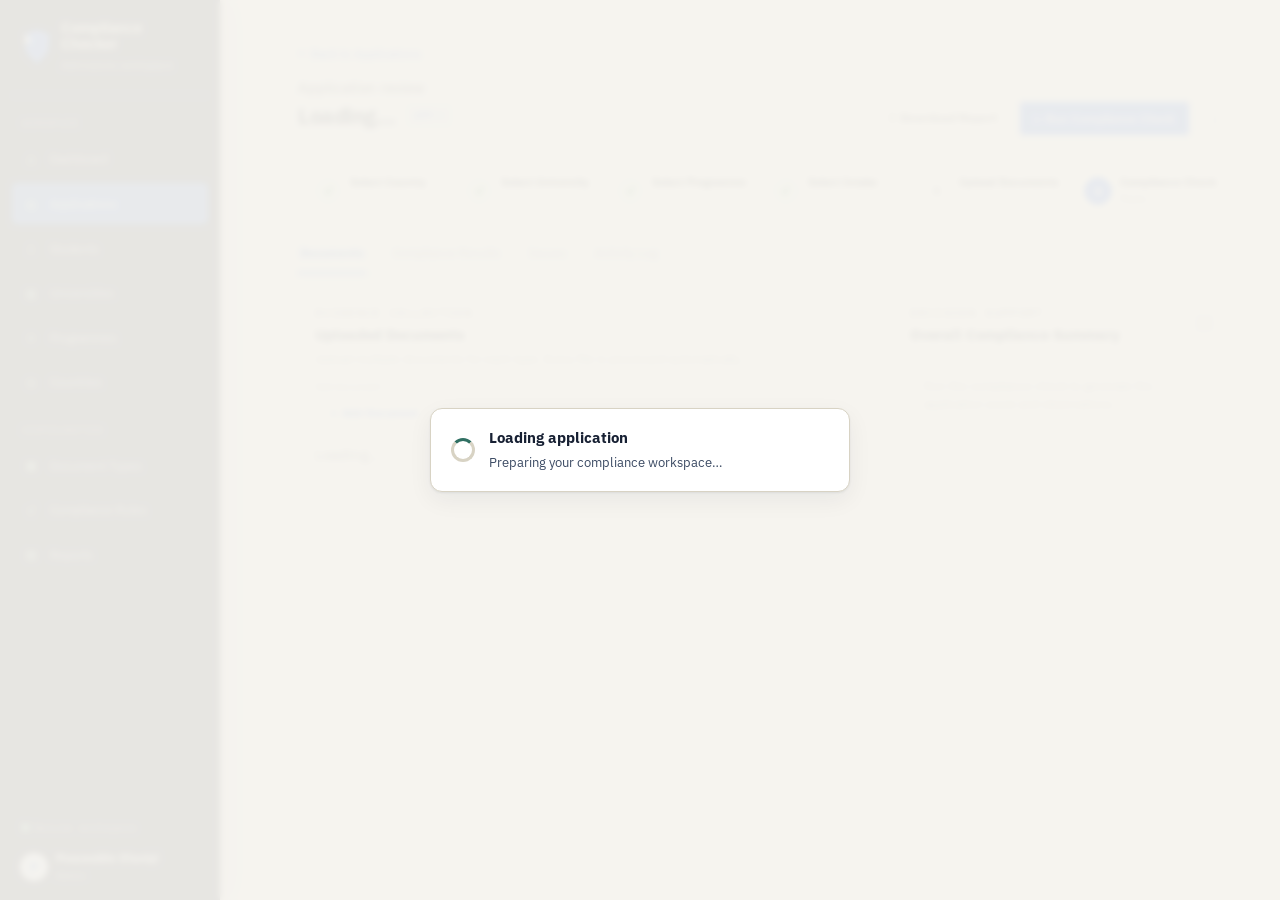
==== commit 4baa813f: "Redesign application review workspace" ====
--- a/application.html
+++ b/application.html
@@ -6,50 +6,45 @@
 <title>Application — Compliance Checker</title>
 <link rel="stylesheet" href="assets/style.css" />
 </head>
-<body>
+<body class="workspace-mode">
+  <aside class="workspace-sidebar" aria-label="Primary navigation">
+    <div class="workspace-brand"><span class="workspace-brand-shield">◆</span><div><strong>Compliance</strong><strong>Checker</strong><span>Admissions workspace</span></div></div>
+    <div class="workspace-section-label">Workspace</div>
+    <nav class="workspace-nav">
+      <a class="workspace-nav-link" href="dashboard.html"><span class="nav-icon">⌂</span>Dashboard</a>
+      <a class="workspace-nav-link active" href="applications.html"><span class="nav-icon">▤</span>Applications</a>
+      <a class="workspace-nav-link" href="reference-data.html?type=students"><span class="nav-icon">♙</span>Students</a>
+      <a class="workspace-nav-link" href="reference-data.html?type=universities"><span class="nav-icon">▥</span>Universities</a>
+      <a class="workspace-nav-link" href="reference-data.html?type=programmes"><span class="nav-icon">◇</span>Programmes</a>
+      <a class="workspace-nav-link" href="reference-data.html?type=countries"><span class="nav-icon">◎</span>Countries</a>
+    </nav>
+    <div class="workspace-section-label">Configuration</div>
+    <nav class="workspace-nav">
+      <a class="workspace-nav-link" href="document-types.html"><span class="nav-icon">▣</span>Document Types</a>
+      <a class="workspace-nav-link" href="compliance-rules.html"><span class="nav-icon">✓</span>Compliance Rules</a>
+      <a class="workspace-nav-link" href="reports.html"><span class="nav-icon">▧</span>Reports</a>
+    </nav>
+    <div class="workspace-sidebar-footer"><div class="workspace-status"><span class="status-dot"></span>Secure workspace</div><div class="workspace-user"><span class="workspace-avatar">P</span><span><strong>Peaceable Olaniyi</strong><small>Admin</small></span></div></div>
+  </aside>
   <div id="page-loading" class="page-loading" role="status" aria-live="polite">
     <div class="page-loading-card"><div class="loading-spinner" aria-hidden="true"></div><div><strong id="page-loading-title">Loading application</strong><p id="page-loading-detail">Preparing your compliance workspace…</p></div></div>
   </div>
-  <div class="shell">
-    <a href="applications.html" style="font-size:0.82rem; color:var(--ink-soft); text-decoration:none;">&larr; All applications</a>
-
-    <div class="panel-head" style="margin-top:10px;">
-      <div>
-        <span class="eyebrow">Application</span>
-        <h1 id="app-title">Loading…</h1>
-        <div id="app-meta" style="color:var(--ink-soft); font-size:0.86rem;"></div>
-      </div>
-      <div style="text-align:right;">
-        <div id="app-stamp"></div>
-      </div>
+  <main class="shell application-shell">
+    <a class="application-back" href="applications.html">&larr; Back to Applications</a>
+    <header class="application-header">
+      <div><div class="eyebrow">Application review</div><div class="application-title-row"><h1 id="app-title">Loading…</h1><span class="application-id">APP-<span id="application-short-id">—</span></span></div><div id="app-meta" class="application-meta"></div><span id="app-stamp" hidden></span></div>
+      <div class="application-actions"><a class="btn secondary" href="#run-summary">⇩ Download Report</a><button id="run-check-btn">▷ Run Compliance Check</button><button class="secondary icon-button" type="button" aria-label="More actions">⋮</button></div>
+    </header>
+    <div class="application-stepper" aria-label="Application progress"><div class="step complete"><span>✓</span><div><strong>Select Country</strong><small id="step-country">—</small></div></div><i>›</i><div class="step complete"><span>✓</span><div><strong>Select University</strong><small id="step-university">—</small></div></div><i>›</i><div class="step complete"><span>✓</span><div><strong>Select Programme</strong><small id="step-programme">—</small></div></div><i>›</i><div class="step complete"><span>✓</span><div><strong>Select Intake</strong><small id="step-intake">—</small></div></div><i>›</i><div class="step"><span>5</span><div><strong>Upload Documents</strong><small id="step-documents">—</small></div></div><i>›</i><div class="step current"><span>6</span><div><strong>Compliance Check</strong><small id="step-compliance">Ready</small></div></div></div>
+    <div id="notice-slot"></div>
+    <nav class="application-tabs" aria-label="Application sections"><a class="active" href="#documents">Documents</a><a href="#run-summary">Compliance Results</a><a href="#findings-table">Issues</a><a href="#activity-log">Activity Log</a></nav>
+    <div class="application-grid" id="documents">
+      <section class="panel document-panel"><div class="panel-head"><div><div class="eyebrow">Evidence collection</div><h2>Uploaded Documents</h2><p class="section-subtitle">Upload multiple documents for each type. Every file is processed automatically.</p></div><div class="upload-control"><label for="upload-type-select">Add document</label><select id="upload-type-select"><option value="">＋ Add Document</option></select></div></div><div id="doctype-blocks"><p style="color:var(--ink-soft);">Loading…</p></div></section>
+      <aside class="panel summary-panel"><div class="panel-head"><div><div class="eyebrow">Decision support</div><h2>Overall Compliance Summary</h2></div><span class="summary-document-icon">▤</span></div><div id="run-summary" style="margin-bottom:12px;"><div class="summary-empty">Run the compliance check to generate the application score and observations.</div></div><div id="findings-table"></div></aside>
     </div>
-
-    <div id="notice-slot"></div>
-
-    <div class="panel">
-      <div class="panel-head">
-        <span class="eyebrow">Documents</span>
-        <div class="field" style="margin:0; min-width:260px;"><label for="upload-type-select" style="display:none;">Document type</label><select id="upload-type-select"><option value="">Select document type to upload</option></select></div>
-      </div>
-      <div id="doctype-blocks"><p style="color:var(--ink-soft);">Loading…</p></div>
-    </div>
-
-    <div class="preview-modal" id="preview-modal" hidden>
-      <div class="preview-dialog" role="dialog" aria-modal="true" aria-labelledby="preview-title">
-        <div class="preview-head"><strong id="preview-title">Document preview</strong><div style="display:flex; gap:8px;"><a id="preview-download" class="btn secondary" target="_blank" rel="noopener">Open/download</a><button id="preview-close" class="secondary">Close</button></div></div>
-        <div class="preview-body" id="preview-body"></div>
-      </div>
-    </div>
-
-    <div class="panel">
-      <div class="panel-head">
-        <span class="eyebrow">Compliance</span>
-        <button id="run-check-btn">Run compliance check</button>
-      </div>
-      <div id="run-summary" style="margin-bottom:12px;"></div>
-      <div id="findings-table"></div>
-    </div>
-  </div>
+    <section id="activity-log" class="activity-placeholder" hidden>Activity log will appear here after compliance runs and document updates.</section>
+  </main>
+  <div class="preview-modal" id="preview-modal" hidden><div class="preview-dialog" role="dialog" aria-modal="true" aria-labelledby="preview-title"><div class="preview-head"><strong id="preview-title">Document preview</strong><div style="display:flex; gap:8px;"><a id="preview-download" class="btn secondary" target="_blank" rel="noopener">Open/download</a><button id="preview-close" class="secondary">Close</button></div></div><div class="preview-body" id="preview-body"></div></div></div>
 
   <script src="assets/config.js"></script>
   <script type="module">
@@ -112,14 +107,19 @@
     async function loadAll() {
       const { data: app, error: appErr } = await supabase
         .from("applications")
-        .select("*, students(*), universities(name), programmes(name), countries(name)")
+        .select("*, students(*), universities(name, requirements), programmes(name, requirements), countries(name, requirements)")
         .eq("id", applicationId).single();
       if (appErr) { showNotice("error", appErr.message); return; }
       application = app; student = app.students;
 
       document.getElementById("app-title").textContent = `${student?.full_name ?? "Unnamed student"}`;
+      document.getElementById("application-short-id").textContent = String(applicationId).slice(0, 8).toUpperCase();
       document.getElementById("app-meta").textContent =
         `${app.universities?.name ?? "No university"} · ${app.programmes?.name ?? "No programme"} · ${app.countries?.name ?? "No country"} · intake ${app.intake ?? "tbd"}`;
+      document.getElementById("step-country").textContent = app.countries?.name ?? "Not selected";
+      document.getElementById("step-university").textContent = app.universities?.name ?? "Not selected";
+      document.getElementById("step-programme").textContent = app.programmes?.name ?? "Not selected";
+      document.getElementById("step-intake").textContent = app.intake ?? "Not selected";
       renderStamp(app.overall_status);
 
       const { data: types } = await supabase.from("document_types").select("*").order("name");
@@ -129,8 +129,9 @@
       if (rulesError) { showNotice("error", rulesError.message); return; }
       rules = configuredRules || [];
 
-      await loadDocuments();
-      await loadLatestRun();
+        await loadDocuments();
+        document.getElementById("step-documents").textContent = `${documents.length} document${documents.length === 1 ? "" : "s"}`;
+        await loadLatestRun();
     }
 
     function renderStamp(status) {
@@ -168,6 +169,7 @@
         }
 
         renderDoctypeBlocks();
+        document.getElementById("step-documents").textContent = `${documents.length} document${documents.length === 1 ? "" : "s"}`;
         const queuedDocuments = documents.filter((document) => document.processing_status === "queued" && !extractionsByDoc[document.id]);
         for (const document of queuedDocuments) processDocument(document.id);
       } catch (err) {
@@ -189,10 +191,16 @@
 
     // required types, any custom type that already has a document, and any
     // type the reviewer explicitly opened via "Use another document type".
+    function entityRequiredDocumentIds() {
+      const sets = [application?.countries?.requirements, application?.universities?.requirements, application?.programmes?.requirements];
+      return new Set(sets.flatMap((set) => Array.isArray(set?.requiredDocumentTypes) ? set.requiredDocumentTypes : []));
+    }
+
     function visibleTypes() {
       const withDocs = new Set(documents.map((d) => d.document_type_id));
+      const entityRequired = entityRequiredDocumentIds();
       return documentTypes.filter(
-        (t) => t.required_by_default || withDocs.has(t.id) || forcedVisible.has(t.id)
+        (t) => t.required_by_default || entityRequired.has(t.id) || withDocs.has(t.id) || forcedVisible.has(t.id)
       );
     }
 
@@ -225,7 +233,7 @@
       return `
         <div class="doctype-block">
           <div class="doctype-head">
-            <h3 style="margin:0;">${t.name}${t.required_by_default ? ' <span class="badge critical">required</span>' : ""}</h3>
+            <h3 style="margin:0;">${t.name}${(t.required_by_default || entityRequiredDocumentIds().has(t.id)) ? ' <span class="badge critical">required</span>' : ""}</h3>
             <span class="count">${docsForType.length} document${docsForType.length === 1 ? "" : "s"}</span>
           </div>
           ${docsForType.map((d) => docFileRowHtml(d)).join("") || '<p style="color:var(--ink-soft); font-size:0.85rem; margin:4px 0;">No documents uploaded yet.</p>'}
@@ -408,8 +416,25 @@
       });
     }
 
+    function mergeEntityRequirements() {
+      const country = application?.countries?.requirements || {};
+      const university = application?.universities?.requirements || {};
+      const programme = application?.programmes?.requirements || {};
+      const ordered = [country, university, programme];
+      const requiredIds = new Set(ordered.flatMap((set) => Array.isArray(set.requiredDocumentTypes) ? set.requiredDocumentTypes : []));
+      const requiredTypes = documentTypes.filter((type) => type.required_by_default || requiredIds.has(type.id)).map((type) => type.name);
+      const mostSpecific = (key) => {
+        for (const set of [programme, university, country]) if (set[key] !== null && set[key] !== undefined && set[key] !== "") return Number(set[key]);
+        return null;
+      };
+      const minPassportValidityMonths = mostSpecific("minPassportValidityMonths");
+      const requiredPassportExpiry = minPassportValidityMonths === null ? null : new Date(Date.now() + minPassportValidityMonths * 30.4375 * 24 * 60 * 60 * 1000).toISOString().slice(0, 10);
+      return { requiredDocumentTypes: requiredTypes, minIeltsScore: mostSpecific("minIeltsScore"), minGpa: mostSpecific("minGpa"), minPassportValidityMonths, requiredPassportExpiry, universityRequiresIelts: mostSpecific("minIeltsScore") !== null };
+    }
+
     function buildEngineInput() {
-      const requiredTypes = documentTypes.filter((t) => t.required_by_default).map((t) => t.name);
+      const mergedRequirements = mergeEntityRequirements();
+      const requiredTypes = mergedRequirements.requiredDocumentTypes;
       const engineDocs = documents.map((d) => {
         const type = documentTypes.find((t) => t.id === d.document_type_id);
         const ex = extractionsByDoc[d.id];
@@ -433,7 +458,7 @@
         },
         documents: engineDocs,
         requiredDocumentTypes: requiredTypes,
-        requirements: {},
+        requirements: mergedRequirements,
         rules,
       };
     }
--- a/assets/style.css
+++ b/assets/style.css
@@ -80,6 +80,10 @@
 .field { margin-bottom: 12px; }
 .field-row { display: flex; gap: 12px; flex-wrap: wrap; }
 .field-row > .field { flex: 1; min-width: 160px; }
+.requirements-doc-grid { display: grid; grid-template-columns: repeat(3, minmax(180px, 1fr)); gap: 6px 12px; max-height: 260px; overflow: auto; padding: 10px; border: 1px solid var(--line); border-radius: var(--radius); background: var(--paper); }
+.requirements-doc-grid .check-row { display: flex; align-items: flex-start; gap: 6px; margin: 0; font-size: 0.78rem; }
+.requirements-doc-grid input { width: auto; margin-top: 3px; }
+@media (max-width: 720px) { .requirements-doc-grid { grid-template-columns: 1fr 1fr; } }
 
 button, .btn {
   font-family: var(--font-body); font-weight: 500; font-size: 0.88rem; cursor: pointer;
@@ -283,3 +287,81 @@
 .button-spinner { width:14px; height:14px; border-width:2px; margin-right:7px; vertical-align:-2px; }
 @keyframes compliance-spin { to { transform:rotate(360deg); } }
 @media (prefers-reduced-motion: reduce) { .loading-spinner, .button-spinner { animation:none; } }
+
+/* ---- Application review workspace redesign ---- */
+body.workspace-mode { background:#f4f7fb; color:#172033; }
+.workspace-mode .workspace-sidebar { width:220px; padding:20px 12px 16px; background:#08142f; }
+.workspace-brand { gap:9px; padding:0 10px 22px; }
+.workspace-brand-shield { display:grid; place-items:center; width:30px; height:34px; color:#fff; background:#155eef; clip-path:polygon(50% 0, 92% 13%, 86% 66%, 50% 100%, 14% 66%, 8% 13%); font-size:12px; }
+.workspace-brand strong { font-family:var(--font-body); font-size:0.94rem; line-height:1.05; }
+.workspace-brand div span { margin-top:6px; font-size:0.66rem; }
+.workspace-mode .workspace-nav-link { padding:10px 10px; border-radius:5px; font-size:0.78rem; }
+.workspace-mode .workspace-nav-link.active { background:#1457cf; box-shadow:none; }
+.workspace-mode .workspace-section-label { margin-top:20px; font-size:9px; }
+.workspace-user { display:flex; align-items:center; gap:8px; padding:0 8px; color:#eff4ff; font-size:0.72rem; }
+.workspace-user strong, .workspace-user small { display:block; }
+.workspace-user small { margin-top:2px; color:#9dacbf; font-size:0.65rem; }
+.workspace-avatar { display:grid; place-items:center; width:28px; height:28px; border-radius:50%; background:#dce8ff; color:#155eef; font-weight:700; }
+.application-shell { max-width:none; padding:26px 28px 56px 248px; }
+.application-back { display:inline-block; margin-bottom:14px; color:#1457cf; font-size:0.76rem; text-decoration:none; }
+.application-back:hover { text-decoration:underline; }
+.application-header { display:flex; align-items:flex-end; justify-content:space-between; gap:20px; margin-bottom:22px; }
+.application-title-row { display:flex; align-items:center; gap:10px; }
+.application-title-row h1 { margin:0; font-family:var(--font-body); font-size:1.35rem; font-weight:700; letter-spacing:-0.02em; }
+.application-id { padding:4px 8px; border-radius:4px; background:#e8efff; color:#1457cf; font-family:var(--font-mono); font-size:0.63rem; }
+.application-meta { margin-top:5px; color:#657187; font-size:0.78rem; }
+.application-actions { display:flex; align-items:center; gap:9px; }
+.application-actions button, .application-actions .btn { padding:8px 13px; border-color:#d6deeb; background:#fff; color:#172033; font-size:0.76rem; box-shadow:0 1px 2px rgba(17,31,58,.05); }
+.application-actions #run-check-btn { border-color:#155eef; background:#155eef; color:#fff; }
+.application-actions #run-check-btn:hover { background:#0d4dbe; }
+.icon-button { width:34px; padding:8px 0 !important; font-size:1rem !important; }
+.application-stepper { display:flex; align-items:center; gap:10px; overflow:auto; padding:14px 15px; margin-bottom:12px; border:1px solid #dfe6f0; border-radius:10px; background:#fff; box-shadow:0 2px 8px rgba(22,42,75,.04); }
+.application-stepper > i { color:#b3bdcc; font-size:1.3rem; font-style:normal; }
+.application-stepper .step { display:flex; align-items:center; gap:8px; min-width:125px; color:#657187; }
+.application-stepper .step > span { display:grid; place-items:center; flex:0 0 auto; width:28px; height:28px; border:1px solid #d8e0eb; border-radius:50%; color:#657187; font-size:0.72rem; font-weight:700; }
+.application-stepper .step.complete > span { border-color:#b8e0d1; background:#effaf5; color:#14804a; }
+.application-stepper .step.current > span { border-color:#155eef; background:#155eef; color:#fff; }
+.application-stepper strong, .application-stepper small { display:block; white-space:nowrap; }
+.application-stepper strong { color:#172033; font-size:0.68rem; }
+.application-stepper small { margin-top:2px; overflow:hidden; max-width:125px; color:#7a8698; font-size:0.62rem; text-overflow:ellipsis; }
+.application-tabs { display:flex; gap:25px; margin:2px 0 11px; border-bottom:1px solid #dce4ef; }
+.application-tabs a { padding:10px 2px 9px; color:#657187; font-size:0.76rem; text-decoration:none; }
+.application-tabs a.active { border-bottom:2px solid #155eef; color:#1457cf; font-weight:700; }
+.application-grid { display:grid; grid-template-columns:minmax(0,1.45fr) minmax(330px,.85fr); gap:18px; align-items:start; }
+.application-grid .panel { margin:0; border-color:#dfe6f0; border-radius:9px; background:#fff; box-shadow:0 2px 10px rgba(22,42,75,.04); }
+.document-panel, .summary-panel { padding:18px 16px; }
+.document-panel .panel-head, .summary-panel .panel-head { align-items:flex-start; margin-bottom:13px; }
+.document-panel h2, .summary-panel h2 { margin:2px 0 0; font-family:var(--font-body); font-size:0.95rem; font-weight:700; }
+.section-subtitle { margin:4px 0 0; color:#7a8698; font-size:0.72rem; }
+.upload-control { min-width:132px; }
+.upload-control label { margin-bottom:3px; color:#7a8698; font-size:0.64rem; }
+.upload-control select { padding:7px 8px; border-color:#d6deeb; background:#fff; color:#1457cf; font-size:0.7rem; font-weight:600; }
+.summary-document-icon { color:#b4c0d1; font-size:1.35rem; }
+.summary-empty { padding:17px 13px; border:1px dashed #d7e0ec; border-radius:7px; color:#7a8698; font-size:0.74rem; line-height:1.5; }
+.document-panel .doctype-block { position:relative; padding:12px 11px 10px 16px; margin-bottom:8px; border:1px solid #e3e8f0; border-left:3px solid #16a05d; border-radius:7px; background:#fff; box-shadow:0 1px 3px rgba(22,42,75,.03); }
+.document-panel .doctype-block:nth-child(3n) { border-left-color:#e65a4f; }
+.document-panel .doctype-block:nth-child(3n+2) { border-left-color:#f2a21b; }
+.document-panel .doctype-block .doctype-head { margin-bottom:7px; }
+.document-panel .doctype-block h3 { font-family:var(--font-body); font-size:0.77rem; font-weight:700; }
+.document-panel .doctype-block .count { font-size:0.63rem; }
+.document-panel .doc-file-row { padding:7px 0 2px; border-top:1px solid #edf0f5; font-size:0.72rem; }
+.document-panel .doc-file-row > div { gap:6px !important; }
+.document-panel .doc-file-row button { padding:4px 8px !important; border-color:#d6deeb !important; background:#fff; color:#31415c; font-size:0.65rem !important; }
+.document-panel .doctype-block input[type=file] { padding:6px; border-style:dashed; font-size:0.68rem; }
+.summary-panel .report-score-card { display:block; padding:13px 14px; margin-bottom:12px; border:1px solid #f0e3b6; border-radius:7px; background:#fffdf2; }
+.summary-panel .report-score { font-size:2.35rem; }
+.summary-panel .report-grade { display:inline-block; margin:4px 0 11px; padding:4px 8px; border-radius:999px; background:#fff0c2; color:#a56500; font-size:0.65rem; }
+.summary-panel .report-counts { display:grid; grid-template-columns:repeat(2,1fr); gap:7px; padding-top:10px; border-top:1px solid #efe6c6; font-family:var(--font-body); font-size:0.7rem; }
+.summary-panel .report-section { padding:12px 0; border-top:1px solid #edf0f5; }
+.summary-panel .report-section .eyebrow { color:#7a8698; font-size:0.63rem; }
+.summary-panel .report-document { padding:8px 0; }
+.summary-panel .report-document p, .summary-panel .report-observations li, .summary-panel .report-section > p { font-size:0.72rem; line-height:1.45; }
+.summary-panel .report-observations { gap:7px; }
+.summary-panel .technical-details { overflow:auto; max-height:280px; }
+.preview-modal { background:rgba(4,12,26,.72); backdrop-filter:blur(4px); }
+.preview-dialog { width:min(1120px,95vw); height:min(88vh,820px); border-radius:12px; background:#172130; box-shadow:0 24px 80px rgba(0,0,0,.42); }
+.preview-head { padding:13px 16px; border-bottom:1px solid #344153; color:#f4f7fb; }
+.preview-head .secondary { border-color:#536276; color:#f4f7fb; background:transparent; }
+.preview-body { background:#263241; }
+@media (max-width:980px) { .application-grid { grid-template-columns:1fr; } .summary-panel { order:2; } }
+@media (max-width:720px) { .application-shell { padding:78px 14px 50px; } .application-header { display:block; } .application-actions { margin-top:14px; flex-wrap:wrap; } .application-stepper { gap:7px; } .application-stepper .step { min-width:112px; } .application-tabs { gap:15px; overflow:auto; } }
